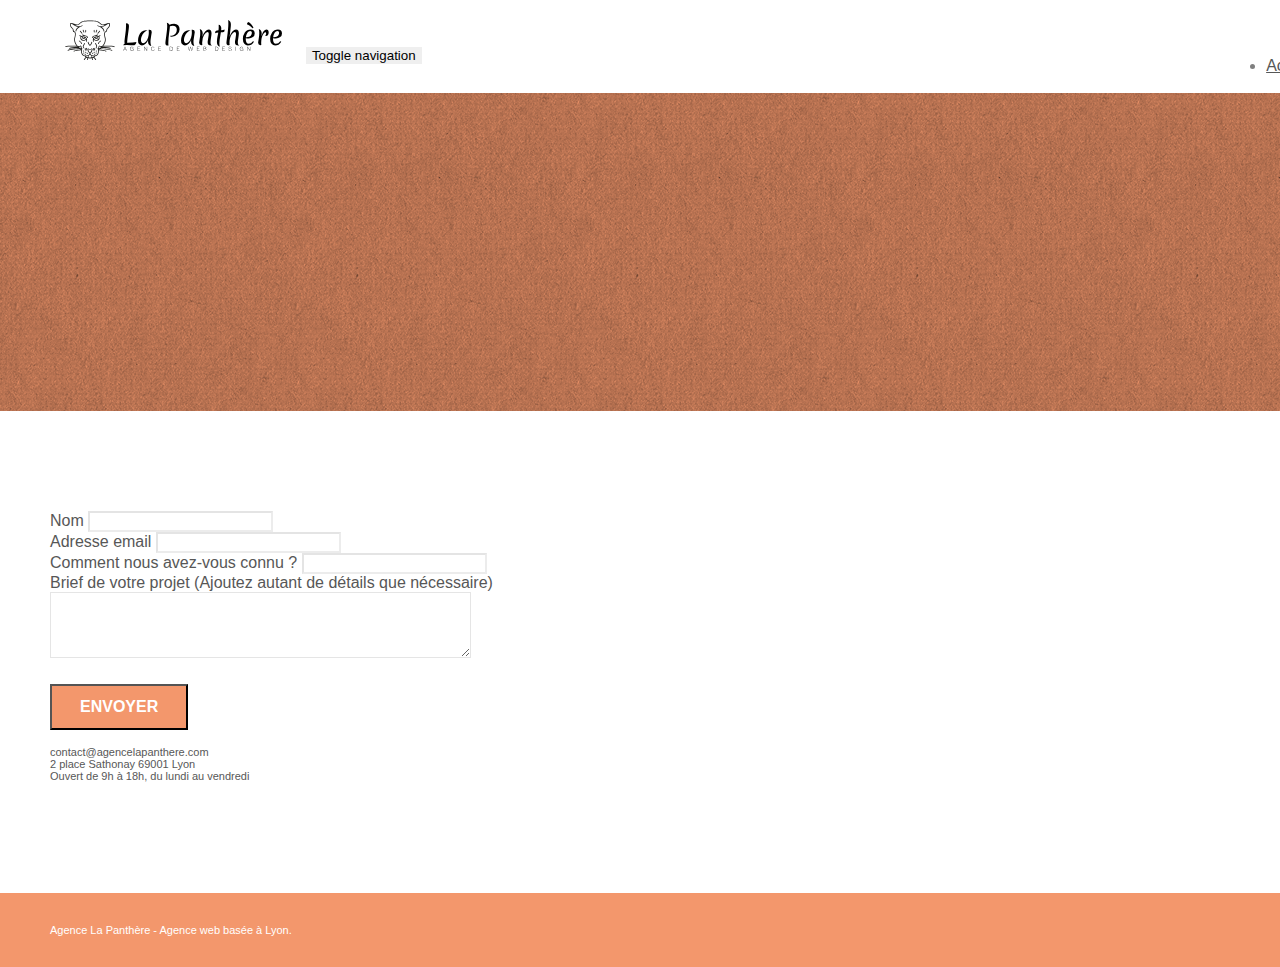
==== contact.html @ 30371d32 "Modification balise meta , changement nom du fichier" ====
<!doctype html>
<html lang="fr">

<head>
	<meta charset="utf-8">
	<meta name="keywords" content="la panthere, design, webdesign lyon, site internet, agence web, contact">
	<meta name="description" content="Votre entreprise de web design à lyon - Contactez la Panthere">
	<meta name="viewport" content="width=device-width, initial-scale=1.0, viewport-fit=cover">
	<link rel="shortcut icon" type="image/png" href="favicon.jpg">

	<link rel="stylesheet" type="text/css" href="./css/bootstrap.min.css">
	<link rel="stylesheet" type="text/css" href="style.css">
	<link rel="stylesheet" type="text/css" href="./css/font-awesome.min.css">
	<link rel="stylesheet" type="text/css" href="./css/et-line.min.css">


	<script src="./js/jquery-2.1.0.min.js"></script>
	<script src="./js/bootstrap.min.js"></script>
	<script src="./js/blocs.min.js"></script>
	<script src="./js/jqBootstrapValidation.js"></script>
	<script src="./js/formHandler.js"></script>

	<title>La Panthère - Contact</title>


	<!-- Analytics -->

	<!-- Analytics END -->

</head>

<body>
	<!-- Principal conteneur -->
	<div class="page-container">

		<!-- bloc-0 -->
		<div class="bloc bgc-white l-bloc " id="bloc-0">
			<div class="container bloc-sm">
				<nav class="navbar row">
					<div class="navbar-header">
						<a class="navbar-brand" href="index.html"><img src="img/agence-la-panthere-monochrome.svg"
								alt="atlanta web design logo" height="40" /></a>
						<button id="nav-toggle" type="button" class="ui-navbar-toggle navbar-toggle"
							data-toggle="collapse" data-target=".navbar-1">
							<span class="sr-only">Toggle navigation</span><span class="icon-bar"></span><span
								class="icon-bar"></span><span class="icon-bar"></span>
						</button>
					</div>
					<div class="collapse navbar-collapse navbar-1 special-dropdown-nav">
						<ul class="site-navigation nav navbar-nav">
							<li>
								<a href="index.html">Accueil</a>
							</li>
							<li>
							</li>
							<li>
								<a href="page2.html">page2 &gt;</a>
							</li>
						</ul>
					</div>
				</nav>
			</div>
		</div>
		<!-- bloc-0 END -->

		<!-- bloc-6 -->
		<div class="bloc bg-dots-bg bg-repeat bgc-atomic-tangerine d-bloc bloc-bg-texture texture-paper" id="bloc-6">
			<div class="container bloc-lg">
				<div class="row">
					<div class="col-sm-12">
						<h1 class="text-center hero-bloc-text tc-white">
							Parlons web design !
						</h1>
						<p class="text-center mg-lg tc-white tight-width-whitespace">
							Nous sommes ravis que vous souhaitiez collaborer avec notre agence.<br>
							Parlez-nous de votre projet en complétant le formulaire ci-dessous.
						</p>
					</div>
				</div>
			</div>
		</div>
		<!-- bloc-6 END -->

		<!-- bloc-7 -->
		<div class="bloc bgc-white l-bloc" id="bloc-7">
			<div class="container bloc-lg">
				<div class="row">
					<div class="col-sm-6">
						<form id="form_1" novalidate success-msg="Your message has been sent."
							fail-msg="Sorry it seems that our mail server is not responding, Sorry for the inconvenience!">
							<div class="form-group">
								<label>
									Nom
								</label>
								<input id="name" class="form-control" required />
							</div>
							<div class="form-group">
								<label>
									Adresse email
								</label>
								<input id="email" class="form-control" type="email" required />
							</div>
							<div class="form-group">
								<label>
									Comment nous avez-vous connu ?
								</label>
								<input class="form-control" type="email" required id="input_504" />
							</div>
							<div class="form-group">
								<label>
									Brief de votre projet (Ajoutez autant de détails que nécessaire)<br>
								</label><textarea id="message" class="form-control" rows="4" cols="50"
									required></textarea>
							</div>
							<button class="bloc-button btn btn-lg btn-block cta-hero btn-atomic-tangerine"
								type="submit">
								Envoyer
							</button>
						</form>
					</div>
					<div class="col-sm-6">
						<p>
							contact@agencelapanthere.com<br>2 place Sathonay 69001 Lyon<br>Ouvert de 9h à 18h, du lundi
							au vendredi<br>
						</p>
					</div>
				</div>
			</div>
		</div>
		<!-- bloc-7 END -->

		<!-- ScrollToTop Button -->
		<a class="bloc-button btn btn-d scrollToTop" onclick="scrollToTarget('1')"><span
				class="fa fa-chevron-up"></span></a>
		<!-- ScrollToTop Button END-->


		<!-- Footer - bloc-8 -->
		<div class="bloc bgc-atomic-tangerine d-bloc" id="bloc-8">
			<div class="container bloc-sm">
				<div class="row">
					<div class="col-sm-12">
						<p class="text-center white">
							Agence La Panthère - Agence web basée à Lyon.<br>
						</p>
						<div class="row row-no-gutters social">
							<div class="col-sm-3">
								<div class="text-center">
									<a class="social" href="index.html"><span class="fa fa-twitter icon-md"></span></a>
								</div>
							</div>
							<div class="col-sm-3">
								<div class="text-center">
									<a class="social" href="index.html"><span class="fa fa-facebook icon-md"></span></a>
								</div>
							</div>
							<div class="col-sm-3">
								<div class="text-center">
									<a class="social" href="index.html"><span class="fa fa-dribbble icon-md"></span></a>
								</div>
							</div>
							<div class="col-sm-3">
								<div class="text-center">
									<a class="social" href="index.html"><span
											class="fa fa-instagram icon-md"></span></a>
								</div>
							</div>
						</div>
					</div>
				</div>
			</div>
		</div>
		<!-- Footer - bloc-8 END -->

	</div>
	<!-- Principal conteneur END -->


</body>

</html>
---- style.css ----
body {
    margin: 0;
    padding: 0;
    background: #FFF;
    overflow-x: hidden;
    -webkit-font-smoothing: antialiased;
    -moz-osx-font-smoothing: grayscale;
}

a,
button {
    transition: all .3s ease-in-out;
    outline: none!important;
}

a:hover {
    text-decoration: none;
    cursor: pointer;
}

#page-loading-blocs-notifaction {
    position: fixed;
    top: 0;
    bottom: 0;
    width: 100%;
    z-index: 100000;
    background: #FFFFFF url("img/pageload-spinner.gif") no-repeat center center;
}

.bloc {
    width: 100%;
    clear: both;
    background: 50% 50% no-repeat;
    padding: 0 50px;
    -webkit-background-size: cover;
    -moz-background-size: cover;
    -o-background-size: cover;
    background-size: cover;
    position: relative;
}

.bloc .container {
    padding-left: 0;
    padding-right: 0;
}

.bloc-lg {
    padding: 100px 50px;
}

.bloc-md {
    padding: 50px;
}

.bloc-sm {
    padding: 20px 50px;
}

.bg-center,
.bg-l-edge,
.bg-r-edge,
.bg-t-edge,
.bg-b-edge,
.bg-tl-edge,
.bg-bl-edge,
.bg-tr-edge,
.bg-br-edge,
.bg-repeat {
    -webkit-background-size: auto!important;
    -moz-background-size: auto!important;
    -o-background-size: auto!important;
    background-size: auto!important;
}

.bg-repeat {
    background: repeat;
}

.bg-t-edge {
    background: top no-repeat;
}

.bloc-bg-texture::before {
    content: "";
    background-size: 2px 2px;
    position: absolute;
    top: 0;
    bottom: 0;
    left: 0;
    right: 0;
}

.texture-paper::before {
    background: url("img/texture-paper.png");
    background-size: 280px 280px;
}

.b-parallax {
    background-attachment: fixed;
}

.d-bloc {
    color: rgba(255, 255, 255, .7);
}

.d-bloc button:hover {
    color: rgba(255, 255, 255, .9);
}

.d-bloc .icon-round,
.d-bloc .icon-square,
.d-bloc .icon-rounded,
.d-bloc .icon-semi-rounded-a,
.d-bloc .icon-semi-rounded-b {
    border-color: rgba(255, 255, 255, .9);
}

.d-bloc .divider-h span {
    border-color: rgba(255, 255, 255, .2);
}

.d-bloc .a-btn,
.d-bloc .navbar a,
.d-bloc .navbar-brand,
.d-bloc a .icon-sm,
.d-bloc a .icon-md,
.d-bloc a .icon-lg,
.d-bloc a .icon-xl,
.d-bloc h1 a,
.d-bloc h2 a,
.d-bloc h3 a,
.d-bloc h4 a,
.d-bloc h5 a,
.d-bloc h6 a,
.d-bloc p a {
    color: rgba(255, 255, 255, .6);
}

.d-bloc .a-btn:hover,
.d-bloc .navbar a:hover,
.d-bloc .navbar-brand:hover,
.d-bloc a:hover .icon-sm,
.d-bloc a:hover .icon-md,
.d-bloc a:hover .icon-lg,
.d-bloc a:hover .icon-xl,
.d-bloc h1 a:hover,
.d-bloc h2 a:hover,
.d-bloc h3 a:hover,
.d-bloc h4 a:hover,
.d-bloc h5 a:hover,
.d-bloc h6 a:hover,
.d-bloc p a:hover {
    color: rgba(255, 255, 255, 1);
}

.d-bloc .navbar-toggle .icon-bar {
    background: rgba(255, 255, 255, 1);
}

.d-bloc .btn-wire,
.d-bloc .btn-wire:hover {
    color: rgba(255, 255, 255, 1);
    border-color: rgba(255, 255, 255, 1);
}

.d-bloc .panel {
    color: rgba(0, 0, 0, .5);
}

.d-bloc .panel button:hover {
    color: rgba(0, 0, 0, .7);
}

.d-bloc .panel icon {
    border-color: rgba(0, 0, 0, .7);
}

.d-bloc .panel .divider-h span {
    border-color: rgba(0, 0, 0, .1);
}

.d-bloc .panel .a-btn {
    color: rgba(0, 0, 0, .6);
}

.d-bloc .panel .a-btn:hover {
    color: rgba(0, 0, 0, 1);
}

.d-bloc .panel .btn-wire,
.d-bloc .panel .btn-wire:hover {
    color: rgba(0, 0, 0, .7);
    border-color: rgba(0, 0, 0, .3);
}

.d-bloc .panel,
.l-bloc {
    color: rgba(0, 0, 0, .5);
}

.d-bloc .panel button:hover,
.l-bloc button:hover {
    color: rgba(0, 0, 0, .7);
}

.l-bloc .icon-round,
.l-bloc .icon-square,
.l-bloc .icon-rounded,
.l-bloc .icon-semi-rounded-a,
.l-bloc .icon-semi-rounded-b {
    border-color: rgba(0, 0, 0, .7);
}

.d-bloc .panel .divider-h span,
.l-bloc .divider-h span {
    border-color: rgba(0, 0, 0, .1);
}

.d-bloc .panel .a-btn,
.l-bloc .a-btn,
.l-bloc .navbar a,
.l-bloc .navbar-brand,
.l-bloc a .icon-sm,
.l-bloc a .icon-md,
.l-bloc a .icon-lg,
.l-bloc a .icon-xl,
.l-bloc h1 a,
.l-bloc h2 a,
.l-bloc h3 a,
.l-bloc h4 a,
.l-bloc h5 a,
.l-bloc h6 a,
.l-bloc p a {
    color: rgba(0, 0, 0, .6);
}

.d-bloc .panel .a-btn:hover,
.l-bloc .a-btn:hover,
.l-bloc .navbar a:hover,
.l-bloc .navbar-brand:hover,
.l-bloc a:hover .icon-sm,
.l-bloc a:hover .icon-md,
.l-bloc a:hover .icon-lg,
.l-bloc a:hover .icon-xl,
.l-bloc h1 a:hover,
.l-bloc h2 a:hover,
.l-bloc h3 a:hover,
.l-bloc h4 a:hover,
.l-bloc h5 a:hover,
.l-bloc h6 a:hover,
.l-bloc p a:hover {
    color: rgba(0, 0, 0, 1);
}

.l-bloc .navbar-toggle .icon-bar {
    color: rgba(0, 0, 0, .6);
}

.d-bloc .panel .btn-wire,
.d-bloc .panel .btn-wire:hover,
.l-bloc .btn-wire,
.l-bloc .btn-wire:hover {
    color: rgba(0, 0, 0, .7);
    border-color: rgba(0, 0, 0, .3);
}

.voffset {
    margin-top: 30px;
}

.voffset-lg {
    margin-top: 80px;
}

.row-no-gutters {
    margin-right: 0;
    margin-left: 0;
}

.row.row-no-gutters > [class^="col-"],
.row.row-no-gutters > [class*=" col-"] {
    padding-right: 0;
    padding-left: 0;
}

#bloc-1-hero h1 {
    font-size: 32px;
}

.navbar {
    margin-bottom: 0;
    z-index: 1;
}

.navbar-brand {
    height: auto;
    padding: 3px 15px;
    font-size: 25px;
    font-weight: normal;
    font-weight: 600;
    line-height: 44px;
}

.navbar-brand img {
    max-height: 200px;
    margin: 0 5px 0 0;
    display: inline;
}

.navbar-brand img[src$=svg] {
    min-width: 100px;
}

.nav-center .navbar-brand img {
    margin: 0;
}

.navbar .nav {
    padding-top: 2px;
    margin-right: -16px;
    float: right;
    z-index: 1;
}

.nav > li {
    float: left;
    margin-top: 4px;
    font-size: 16px;
}

.navbar-nav .open .dropdown-menu > li > a {
    text-align: inherit;
}

.nav > li a:hover,
.nav > li a:focus {
    background: transparent;
}

.navbar-toggle {
    margin: 10px 10px 0 0;
    border: 0px;
}

.navbar-toggle:hover {
    background: transparent!important;
}

.navbar-toggle .icon-bar {
    background-color: rgba(0, 0, 0, .5);
    width: 26px;
}

.nav-invert .navbar .nav {
    float: left;
}

.nav-invert .navbar-header,
.nav-invert .navbar-brand {
    float: right;
    position: relative;
    z-index: 2;
}

@media (min-width: 768px) {
    .site-navigation {
        position: absolute;
        top: 50%;
        right: 20px;
        transform: translate(0, -50%);
        -webkit-transform: translateY(-50%);
    }
    .nav > li .dropdown-menu a,
    .nav > li .dropdown-menu a:hover {
        color: #484848;
    }
    .nav-invert .site-navigation {
        left: 0;
        right: 0;
    }
    .nav-center {
        text-align: center;
    }
    .nav-center .navbar-header {
        width: 100%;
    }
    .nav-center .navbar-header,
    .nav-center .navbar-brand,
    .nav-center .nav > li {
        float: none;
        display: inline-block;
    }
    .nav-center .site-navigation {
        position: relative;
        width: 100%;
        right: 0;
        margin-right: 0px;
        margin-top: 20px;
    }
    .nav-center.mini-nav .navbar-toggle {
        float: none;
        margin: 10px auto 0;
    }
}

.nav > li > .dropdown a {
    background: none!important;
    display: block;
    padding: 14px 15px;
}

nav .caret {
    margin: 0 5px;
}

.dropdown-menu .dropdown-menu {
    top: -8px;
    left: 100%;
}

.dropdown-menu .dropmenu-flow-right {
    top: 100%;
    left: 0;
    margin-left: -1px;
    border-top-left-radius: 0;
    border-top-right-radius: 0;
}

.dropdown-menu .dropdown span {
    border: 4px solid black;
    border-top-color: transparent;
    border-right-color: transparent;
    border-bottom-color: transparent;
    margin: 6px -5px 0 0!important;
    float: right;
}

.mg-md {
    margin-top: 10px;
    margin-bottom: 20px;
}

.mg-lg {
    margin-top: 10px;
    margin-bottom: 40px;
}

.btn {
    margin: 0 5px 5px 0;
}

.btn.pull-right {
    margin: 0 0 5px 5px;
}

.btn-d,
.btn-d:hover,
.btn-d:focus {
    color: #FFF;
    background: rgba(0, 0, 0, .3);
}

button {
    outline: none!important;
}

.btn-rd {
    border-radius: 40px;
}

.btn-clean {
    border: 1px solid rgba(0, 0, 0, .08);
    border-bottom-color: rgba(0, 0, 0, .1);
    text-shadow: 0 1px 0 rgba(0, 0, 1, .1);
    box-shadow: 0 1px 3px rgba(0, 0, 1, .25), inset 0 1px 0 0 rgba(255, 255, 255, .15);
}

.icon-md {
    font-size: 30px!important;
}

.icon-lg {
    font-size: 60px!important;
}

.sm-shadow {
    text-shadow: 0 1px 2px rgba(0, 0, 0, .3);
}

.panel-sq,
.panel-sq .panel-heading,
.panel-sq .panel-footer {
    border-radius: 0;
}

.panel-rd {
    border-radius: 30px;
}

.panel-rd .panel-heading {
    border-radius: 29px 29px 0 0;
}

.panel-rd .panel-footer {
    border-radius: 0 0 29px 29px;
}

.form-control {
    border-color: rgba(0, 0, 0, .1);
    box-shadow: none;
}

.scrollToTop {
    width: 40px;
    height: 40px;
    position: fixed;
    bottom: 20px;
    right: 20px;
    opacity: 0;
    z-index: 500;
    transition: all .3s ease-in-out;
}

.scrollToTop span {
    margin-top: 6px;
}

.showScrollTop {
    font-size: 14px;
    opacity: 1;
}

a[data-lightbox] {
    position: relative;
    display: block;
    text-align: center;
}

a[data-lightbox]:hover::before {
    content: "+";
    font-family: "HelveticaNeue-Light", "Helvetica Neue Light", "Helvetica Neue", Helvetica, Arial;
    font-size: 32px;
    width: 50px;
    height: 50px;
    margin-left: -25px;
    border-radius: 50%;
    background: rgba(0, 0, 0, .6);
    color: #FFF;
    font-weight: 100;
    z-index: 1;
    position: absolute;
    top: 50%;
    transform: translateY(-50%);
    -webkit-transform: translateY(-50%);
}

a[data-lightbox]:hover img {
    opacity: 0.6;
    -webkit-animation-fill-mode: none;
    animation-fill-mode: none;
}

#lightbox-modal {
    display: flex;
    align-items: center;
}

#lightbox-modal .modal-dialog {
    width: 90%;
    max-width: 900px;
    margin: 0 auto 0;
}

#lightbox-modal .modal-dialog img {
    max-height: 90vh;
    margin: 0 auto;
}

.lightbox-caption {
    padding: 20px;
    color: #FFF;
    background: rgba(0, 0, 0, .5);
    position: absolute;
    left: 15px;
    right: 15px;
    bottom: 5px;
}

.close-lightbox {
    color: #FFF;
    font-size: 30px;
    position: absolute;
    top: 20px;
    right: 20px;
    z-index: 20;
    background: rgba(0, 0, 0, .5);
    border: none;
    line-height: 30px;
    padding: 0 9px 5px;
    opacity: 0.3;
}

.close-lightbox:hover,
.next-lightbox:hover,
.prev-lightbox:hover {
    opacity: 1.0;
    color: #FFF;
}

.next-lightbox,
.prev-lightbox {
    font-size: 20px;
    color: rgba(255, 255, 255, .9);
    background: rgba(0, 0, 0, .5);
    transition: all .2s ease-in-out;
    position: absolute;
    top: 45%;
    z-index: 1;
    opacity: 0.4;
}

.next-lightbox {
    padding: 6px 8px 1px 13px;
    right: 25px;
}

.prev-lightbox {
    padding: 6px 13px 1px 10px;
    left: 25px;
}

.snapshot-lb .modal-body {
    padding-bottom: 45px;
}

.snapshot-lb .lightbox-caption {
    padding: 0;
    color: rgba(0, 0, 0, .5);
    background: none;
}

h1,
h2,
h3,
h4,
h5,
h6,
p,
label,
.btn,
a {
    font-family: "helvetica";
    font-weight: 400;
    color: #575757!important;
}

.container {
    max-width: 1000px;
}

.hero-bloc-text {
    font-size: 38px;
}

.hero-bloc-text-sub {
    font-size: 36px;
}

.statement-bloc-text {
    line-height: 26px;
    font-style: italic;
    font-size: 20px;
    text-align: center;
    font-weight: lighter;
    max-width: 520px;
    margin: auto auto auto auto;
}

p {
    font-size: 11px;
}

.tight-width-whitespace {
    max-width: 600px;
    margin: auto auto auto auto;
}

.h1 {
    font-size: 20px;
    font-family: "Open Sans";
}

.cta-hero {
    margin-top: 22px;
    color: #FFFFFF!important;
    text-transform: uppercase;
    padding: 12px 28px 12px 28px;
    font-size: 16px;
    font-weight: 700;
}

.social {
    max-width: 400px;
    margin: auto auto auto auto;
}

h2 {
    font-size: 22px;
    line-height: 1.4em;
}

h3 {
    font-size: 15px;
    text-transform: uppercase;
    font-weight: 700;
    color: #333333!important;
}

.med-width-whitespace {
    max-width: 800px;
    margin: auto auto auto auto;
    box-shadow: 0px 0px 0px #000000;
}

h1 {
    color: #333333!important;
}

h4 {
    color: #333333!important;
}

.icons {
    margin-bottom: 14px;
    margin-top: 24px;
}

.white {
    color: #FFFFFF!important;
}

.portfolio-thumb {
    margin-bottom: 24px;
}

.portfolio-row {
    margin-bottom: 44px;
    margin-top: 50px;
}

.avatar {
    box-shadow: 0px 4px 9px rgba(0, 0, 0, 0.3);
}

.black-background {
    background-color: rgba(165, 147, 99, 0.7);
    padding: 40px 40px 40px 40px;
}

.bold-link {
    font-weight: 900;
    text-decoration: underline!important;
}

.bgc-white {
    background-color: #FFFFFF;
}

.bgc-dark-slate-blue {
    background-color: #364577;
}

.bgc-atomic-tangerine {
    background-color: #F3976C;
}

.tc-white {
    color: #F3976C!important;
}

.btn-atomic-tangerine {
    background: #F3976C;
    color: #FFFFFF!important;
}

.btn-atomic-tangerine:hover {
    background: #c27956!important;
    color: #FFFFFF!important;
}

.ltc-white {
    color: #FFFFFF!important;
}

.ltc-white:hover {
    color: #cccccc!important;
}

.ltc-atomic-tangerine {
    color: #F3976C!important;
}

.ltc-atomic-tangerine:hover {
    color: #c27956!important;
}

.icon-dark-slate-blue {
    color: #364577!important;
    border-color: #364577!important;
}

.bg-dots-bg {
    background-image: url("img/dots-bg.png");
}

.bg-lines-h2-bg {
    background-image: url("img/lines-h2-bg.png");
}

.bg-banniere {
    background-image: url("img/agence-la-panthere.jpg");
}

.bg-presentation {
    background-image: url("img/image-de-presentation.bmp");
}

@media (max-width: 1024px) {
    .bloc {
        padding-left: 20px;
        padding-right: 20px;
    }
    .bloc.full-width-bloc,
    .bloc-tile-2.full-width-bloc .container,
    .bloc-tile-3.full-width-bloc .container,
    .bloc-tile-4.full-width-bloc .container {
        padding-left: 0;
        padding-right: 0;
    }
}

@media (max-width: 992px) and (min-width: 768px) {
    .navbar .nav {
        max-width: 80%
    }
    .nav-center.navbar .nav {
        max-width: 100%
    }
}

@media only screen and (min-device-width: 768px) and (max-device-width: 1024px) and (orientation: landscape) {
    .b-parallax {
        background-attachment: scroll;
    }
}

@media only screen and (min-device-width: 1024px) and (max-device-width: 1366px) and (-webkit-min-device-pixel-ratio: 1.5) {
    .b-parallax {
        background-attachment: scroll;
    }
}

@media (max-width: 991px) {
    .container {
        width: 100%;
    }
    .b-parallax {
        background-attachment: scroll;
    }
    .page-container,
    #hero-bloc {
        overflow-x: hidden;
        position: relative;
    }
    .bloc {
        padding-left: constant(safe-area-inset-left);
        padding-right: constant(safe-area-inset-right);
    }
    .bloc-group,
    .bloc-group .bloc {
        display: block;
        width: 100%;
    }
    .bloc-fill-screen .fill-bloc-top-edge,
    .bloc-fill-screen .fill-bloc-bottom-edge {
        padding: 0 20px;
        padding-left: constant(safe-area-inset-left);
        padding-right: constant(safe-area-inset-right);
    }
}

@media (max-width: 767px) {
    .page-container {
        overflow-x: hidden;
        position: relative;
    }
    h1,
    h2,
    h3,
    h4,
    h5,
    h6,
    p,
    #disqus_thread {
        padding-left: 10px!important;
        padding-right: 10px!important;
    }
    .b-parallax {
        background-attachment: scroll;
    }
    .navbar .nav {
        padding-top: 0;
        border-top: 1px solid rgba(0, 0, 0, .2);
        float: none!important;
    }
    .navbar.row {
        margin-left: 0;
        margin-right: 0;
    }
    .site-navigation {
        position: inherit;
        transform: none;
        -webkit-transform: none;
        -ms-transform: none;
    }
    .nav > li {
        margin-top: 0;
        border-bottom: 1px solid rgba(0, 0, 0, .1);
        background: rgba(0, 0, 0, .05);
        text-align: left;
        padding-left: 15px;
        width: 100%;
    }
    .nav > li:hover {
        background: rgba(0, 0, 0, .08);
    }
    .dropdown .dropdown a .caret {
        float: none;
        margin: 5px 0 0 10px!important;
        border: 4px solid black;
        border-bottom-color: transparent;
        border-right-color: transparent;
        border-left-color: transparent;
    }
    #hero-bloc .navbar .nav {
        background: rgba(0, 0, 0, .8);
    }
    #hero-bloc .navbar .nav a {
        color: rgba(255, 255, 255, .6);
    }
    .hero {
        padding: 50px 0;
    }
    .hero-nav {
        left: -1px;
        right: -1px;
    }
    .navbar-collapse {
        padding: 0;
        overflow-x: hidden;
        -webkit-box-shadow: none;
        box-shadow: none;
    }
    .navbar-brand img {
        max-height: 40px;
        width: auto;
    }
    .nav-invert .navbar-header {
        float: none;
        width: 100%;
    }
    .nav-invert .navbar-toggle {
        float: left;
        margin-left: 10px;
    }
    .bloc {
        padding-left: 0;
        padding-right: 0;
    }
    .bloc-xxl,
    .bloc-xl,
    .bloc-lg {
        padding: 40px 0;
    }
    .bloc-sm,
    .bloc-md {
        padding-left: 0;
        padding-right: 0;
    }
    .bloc-tile-2 .container,
    .bloc-tile-3 .container,
    .bloc-tile-4 .container,
    .bloc-fill-screen .fill-bloc-top-edge,
    .bloc-fill-screen .fill-bloc-bottom-edge {
        padding-left: 0;
        padding-right: 0;
    }
    .a-block {
        padding: 0 10px;
    }
    .btn-dwn {
        display: none;
    }
    .voffset {
        margin-top: 5px;
    }
    .voffset-md {
        margin-top: 20px;
    }
    .voffset-lg {
        margin-top: 30px;
    }
    form {
        padding: 5px;
    }
    .close-lightbox {
        display: inline-block;
    }
    .blocsapp-device-iphone5 {
        background-size: 216px 425px;
        padding-top: 60px;
        width: 216px;
        height: 425px;
    }
    .blocsapp-device-iphone5 img {
        width: 180px;
        height: 320px;
    }
}

@media (max-width: 400px) {
    .bloc {
        padding-left: 0;
        padding-right: 0;
    }
}

@media (max-width: 767px) {
    .bloc-mob-center-text {
        text-align: center;
    }
}
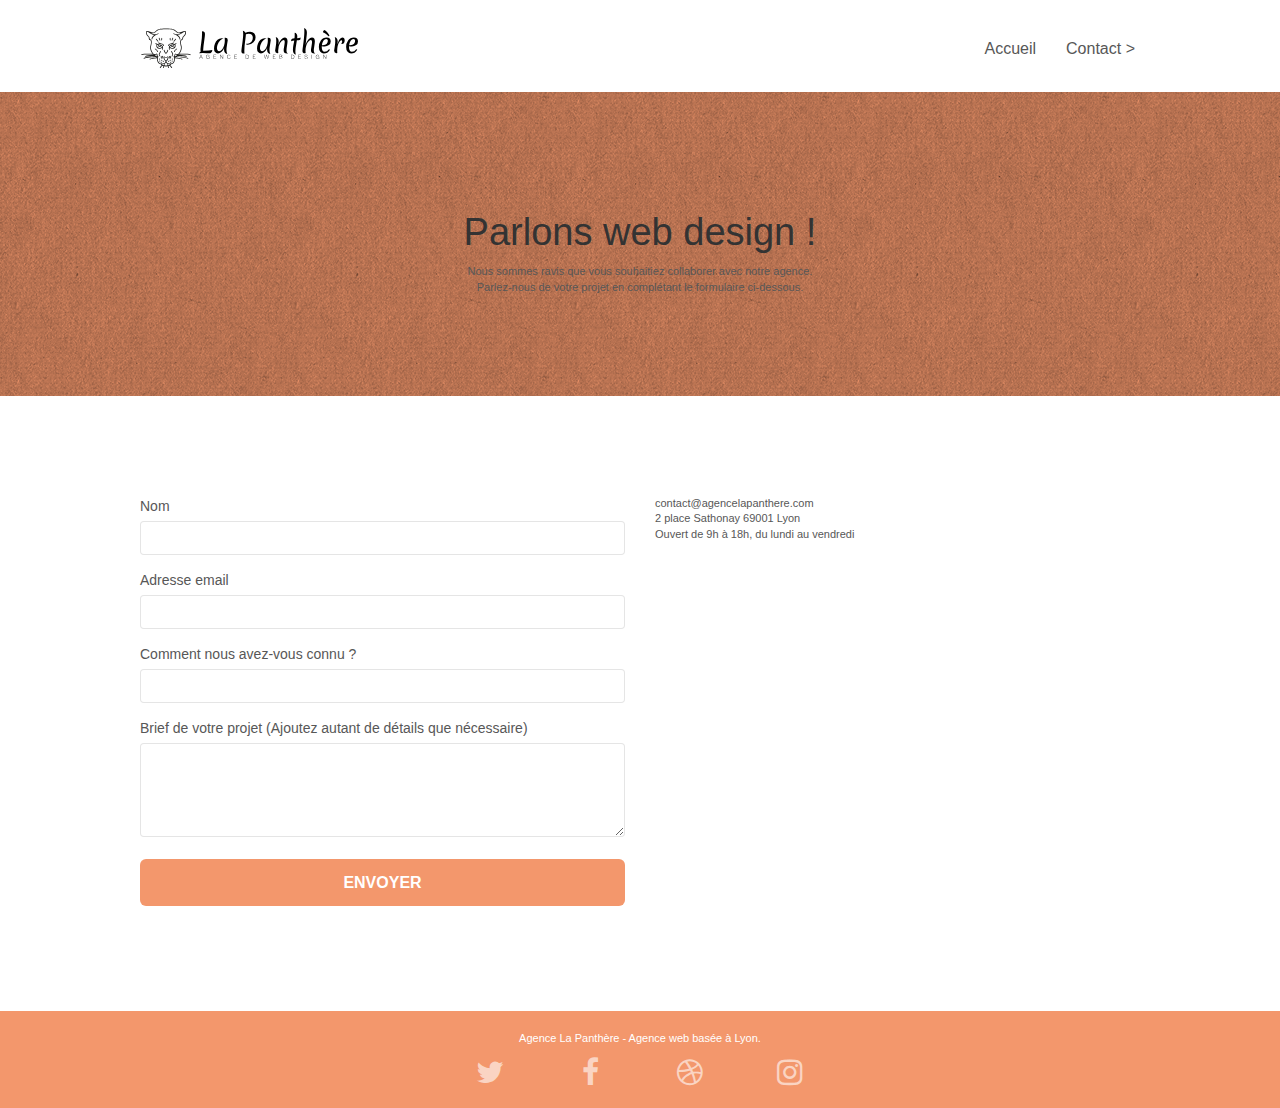
==== commit e144222e: "Correction des liens vers page contact , des script css et js , supression bouton en trop , couleur " ====
--- a/contact.html
+++ b/contact.html
@@ -8,15 +8,15 @@
 	<meta name="viewport" content="width=device-width, initial-scale=1.0, viewport-fit=cover">
 	<link rel="shortcut icon" type="image/png" href="favicon.jpg">
 
-	<link rel="stylesheet" type="text/css" href="./css/bootstrap.min.css">
+	<link rel="stylesheet" type="text/css" href="./css/bootstrap.css">
 	<link rel="stylesheet" type="text/css" href="style.css">
-	<link rel="stylesheet" type="text/css" href="./css/font-awesome.min.css">
-	<link rel="stylesheet" type="text/css" href="./css/et-line.min.css">
+	<link rel="stylesheet" type="text/css" href="./css/font-awesome.css">
+	<link rel="stylesheet" type="text/css" href="./css/et-line.css">
 
 
-	<script src="./js/jquery-2.1.0.min.js"></script>
-	<script src="./js/bootstrap.min.js"></script>
-	<script src="./js/blocs.min.js"></script>
+	<script src="./js/jquery-2.1.0.js"></script>
+	<script src="./js/bootstrap.js"></script>
+	<script src="./js/blocs.js"></script>
 	<script src="./js/jqBootstrapValidation.js"></script>
 	<script src="./js/formHandler.js"></script>
 
@@ -39,12 +39,8 @@
 				<nav class="navbar row">
 					<div class="navbar-header">
 						<a class="navbar-brand" href="index.html"><img src="img/agence-la-panthere-monochrome.svg"
-								alt="atlanta web design logo" height="40" /></a>
-						<button id="nav-toggle" type="button" class="ui-navbar-toggle navbar-toggle"
-							data-toggle="collapse" data-target=".navbar-1">
-							<span class="sr-only">Toggle navigation</span><span class="icon-bar"></span><span
-								class="icon-bar"></span><span class="icon-bar"></span>
-						</button>
+								alt="atlanta web design logo" height="40" />
+						</a>
 					</div>
 					<div class="collapse navbar-collapse navbar-1 special-dropdown-nav">
 						<ul class="site-navigation nav navbar-nav">
@@ -52,9 +48,7 @@
 								<a href="index.html">Accueil</a>
 							</li>
 							<li>
-							</li>
-							<li>
-								<a href="page2.html">page2 &gt;</a>
+								<a href="contact.html">Contact &gt;</a>
 							</li>
 						</ul>
 					</div>
@@ -68,10 +62,10 @@
 			<div class="container bloc-lg">
 				<div class="row">
 					<div class="col-sm-12">
-						<h1 class="text-center hero-bloc-text tc-white">
+						<h1 class="text-center hero-bloc-text">
 							Parlons web design !
 						</h1>
-						<p class="text-center mg-lg tc-white tight-width-whitespace">
+						<p class="text-center mg-lg tight-width-whitespace">
 							Nous sommes ravis que vous souhaitiez collaborer avec notre agence.<br>
 							Parlez-nous de votre projet en complétant le formulaire ci-dessous.
 						</p>
--- a/style.css
+++ b/style.css
@@ -10,7 +10,7 @@
 a,
 button {
     transition: all .3s ease-in-out;
-    outline: none!important;
+    outline: none !important;
 }
 
 a:hover {
@@ -66,10 +66,10 @@
 .bg-tr-edge,
 .bg-br-edge,
 .bg-repeat {
-    -webkit-background-size: auto!important;
-    -moz-background-size: auto!important;
-    -o-background-size: auto!important;
-    background-size: auto!important;
+    -webkit-background-size: auto !important;
+    -moz-background-size: auto !important;
+    -o-background-size: auto !important;
+    background-size: auto !important;
 }
 
 .bg-repeat {
@@ -277,8 +277,8 @@
     margin-left: 0;
 }
 
-.row.row-no-gutters > [class^="col-"],
-.row.row-no-gutters > [class*=" col-"] {
+.row.row-no-gutters>[class^="col-"],
+.row.row-no-gutters>[class*=" col-"] {
     padding-right: 0;
     padding-left: 0;
 }
@@ -322,18 +322,18 @@
     z-index: 1;
 }
 
-.nav > li {
+.nav>li {
     float: left;
     margin-top: 4px;
     font-size: 16px;
 }
 
-.navbar-nav .open .dropdown-menu > li > a {
+.navbar-nav .open .dropdown-menu>li>a {
     text-align: inherit;
 }
 
-.nav > li a:hover,
-.nav > li a:focus {
+.nav>li a:hover,
+.nav>li a:focus {
     background: transparent;
 }
 
@@ -343,7 +343,7 @@
 }
 
 .navbar-toggle:hover {
-    background: transparent!important;
+    background: transparent !important;
 }
 
 .navbar-toggle .icon-bar {
@@ -370,26 +370,32 @@
         transform: translate(0, -50%);
         -webkit-transform: translateY(-50%);
     }
-    .nav > li .dropdown-menu a,
-    .nav > li .dropdown-menu a:hover {
+
+    .nav>li .dropdown-menu a,
+    .nav>li .dropdown-menu a:hover {
         color: #484848;
     }
+
     .nav-invert .site-navigation {
         left: 0;
         right: 0;
     }
+
     .nav-center {
         text-align: center;
     }
+
     .nav-center .navbar-header {
         width: 100%;
     }
+
     .nav-center .navbar-header,
     .nav-center .navbar-brand,
-    .nav-center .nav > li {
+    .nav-center .nav>li {
         float: none;
         display: inline-block;
     }
+
     .nav-center .site-navigation {
         position: relative;
         width: 100%;
@@ -397,14 +403,15 @@
         margin-right: 0px;
         margin-top: 20px;
     }
+
     .nav-center.mini-nav .navbar-toggle {
         float: none;
         margin: 10px auto 0;
     }
 }
 
-.nav > li > .dropdown a {
-    background: none!important;
+.nav>li>.dropdown a {
+    background: none !important;
     display: block;
     padding: 14px 15px;
 }
@@ -431,7 +438,7 @@
     border-top-color: transparent;
     border-right-color: transparent;
     border-bottom-color: transparent;
-    margin: 6px -5px 0 0!important;
+    margin: 6px -5px 0 0 !important;
     float: right;
 }
 
@@ -461,7 +468,7 @@
 }
 
 button {
-    outline: none!important;
+    outline: none !important;
 }
 
 .btn-rd {
@@ -476,11 +483,11 @@
 }
 
 .icon-md {
-    font-size: 30px!important;
+    font-size: 30px !important;
 }
 
 .icon-lg {
-    font-size: 60px!important;
+    font-size: 60px !important;
 }
 
 .sm-shadow {
@@ -651,7 +658,7 @@
 a {
     font-family: "helvetica";
     font-weight: 400;
-    color: #575757!important;
+    color: #575757 !important;
 }
 
 .container {
@@ -692,7 +699,7 @@
 
 .cta-hero {
     margin-top: 22px;
-    color: #FFFFFF!important;
+    color: #FFFFFF !important;
     text-transform: uppercase;
     padding: 12px 28px 12px 28px;
     font-size: 16px;
@@ -713,7 +720,7 @@
     font-size: 15px;
     text-transform: uppercase;
     font-weight: 700;
-    color: #333333!important;
+    color: #333333 !important;
 }
 
 .med-width-whitespace {
@@ -723,11 +730,11 @@
 }
 
 h1 {
-    color: #333333!important;
+    color: #333333 !important;
 }
 
 h4 {
-    color: #333333!important;
+    color: #333333 !important;
 }
 
 .icons {
@@ -736,7 +743,7 @@
 }
 
 .white {
-    color: #FFFFFF!important;
+    color: #FFFFFF !important;
 }
 
 .portfolio-thumb {
@@ -759,7 +766,7 @@
 
 .bold-link {
     font-weight: 900;
-    text-decoration: underline!important;
+    text-decoration: underline !important;
 }
 
 .bgc-white {
@@ -775,38 +782,38 @@
 }
 
 .tc-white {
-    color: #F3976C!important;
+    color: #F3976C !important;
 }
 
 .btn-atomic-tangerine {
     background: #F3976C;
-    color: #FFFFFF!important;
+    color: #FFFFFF !important;
 }
 
 .btn-atomic-tangerine:hover {
-    background: #c27956!important;
-    color: #FFFFFF!important;
+    background: #c27956 !important;
+    color: #FFFFFF !important;
 }
 
 .ltc-white {
-    color: #FFFFFF!important;
+    color: #FFFFFF !important;
 }
 
 .ltc-white:hover {
-    color: #cccccc!important;
+    color: #cccccc !important;
 }
 
 .ltc-atomic-tangerine {
-    color: #F3976C!important;
+    color: #F3976C !important;
 }
 
 .ltc-atomic-tangerine:hover {
-    color: #c27956!important;
+    color: #c27956 !important;
 }
 
 .icon-dark-slate-blue {
-    color: #364577!important;
-    border-color: #364577!important;
+    color: #364577 !important;
+    border-color: #364577 !important;
 }
 
 .bg-dots-bg {
@@ -830,6 +837,7 @@
         padding-left: 20px;
         padding-right: 20px;
     }
+
     .bloc.full-width-bloc,
     .bloc-tile-2.full-width-bloc .container,
     .bloc-tile-3.full-width-bloc .container,
@@ -843,6 +851,7 @@
     .navbar .nav {
         max-width: 80%
     }
+
     .nav-center.navbar .nav {
         max-width: 100%
     }
@@ -864,23 +873,28 @@
     .container {
         width: 100%;
     }
+
     .b-parallax {
         background-attachment: scroll;
     }
+
     .page-container,
     #hero-bloc {
         overflow-x: hidden;
         position: relative;
     }
+
     .bloc {
         padding-left: constant(safe-area-inset-left);
         padding-right: constant(safe-area-inset-right);
     }
+
     .bloc-group,
     .bloc-group .bloc {
         display: block;
         width: 100%;
     }
+
     .bloc-fill-screen .fill-bloc-top-edge,
     .bloc-fill-screen .fill-bloc-bottom-edge {
         padding: 0 20px;
@@ -894,6 +908,7 @@
         overflow-x: hidden;
         position: relative;
     }
+
     h1,
     h2,
     h3,
@@ -902,28 +917,33 @@
     h6,
     p,
     #disqus_thread {
-        padding-left: 10px!important;
-        padding-right: 10px!important;
-    }
+        padding-left: 10px !important;
+        padding-right: 10px !important;
+    }
+
     .b-parallax {
         background-attachment: scroll;
     }
+
     .navbar .nav {
         padding-top: 0;
         border-top: 1px solid rgba(0, 0, 0, .2);
-        float: none!important;
-    }
+        float: none !important;
+    }
+
     .navbar.row {
         margin-left: 0;
         margin-right: 0;
     }
+
     .site-navigation {
         position: inherit;
         transform: none;
         -webkit-transform: none;
         -ms-transform: none;
     }
-    .nav > li {
+
+    .nav>li {
         margin-top: 0;
         border-bottom: 1px solid rgba(0, 0, 0, .1);
         background: rgba(0, 0, 0, .05);
@@ -931,62 +951,76 @@
         padding-left: 15px;
         width: 100%;
     }
-    .nav > li:hover {
+
+    .nav>li:hover {
         background: rgba(0, 0, 0, .08);
     }
+
     .dropdown .dropdown a .caret {
         float: none;
-        margin: 5px 0 0 10px!important;
+        margin: 5px 0 0 10px !important;
         border: 4px solid black;
         border-bottom-color: transparent;
         border-right-color: transparent;
         border-left-color: transparent;
     }
+
     #hero-bloc .navbar .nav {
         background: rgba(0, 0, 0, .8);
     }
+
     #hero-bloc .navbar .nav a {
         color: rgba(255, 255, 255, .6);
     }
+
     .hero {
         padding: 50px 0;
     }
+
     .hero-nav {
         left: -1px;
         right: -1px;
     }
+
     .navbar-collapse {
         padding: 0;
         overflow-x: hidden;
         -webkit-box-shadow: none;
         box-shadow: none;
     }
+
     .navbar-brand img {
         max-height: 40px;
         width: auto;
     }
+
     .nav-invert .navbar-header {
         float: none;
         width: 100%;
     }
+
     .nav-invert .navbar-toggle {
         float: left;
         margin-left: 10px;
     }
+
     .bloc {
         padding-left: 0;
         padding-right: 0;
     }
+
     .bloc-xxl,
     .bloc-xl,
     .bloc-lg {
         padding: 40px 0;
     }
+
     .bloc-sm,
     .bloc-md {
         padding-left: 0;
         padding-right: 0;
     }
+
     .bloc-tile-2 .container,
     .bloc-tile-3 .container,
     .bloc-tile-4 .container,
@@ -995,33 +1029,42 @@
         padding-left: 0;
         padding-right: 0;
     }
+
     .a-block {
         padding: 0 10px;
     }
+
     .btn-dwn {
         display: none;
     }
+
     .voffset {
         margin-top: 5px;
     }
+
     .voffset-md {
         margin-top: 20px;
     }
+
     .voffset-lg {
         margin-top: 30px;
     }
+
     form {
         padding: 5px;
     }
+
     .close-lightbox {
         display: inline-block;
     }
+
     .blocsapp-device-iphone5 {
         background-size: 216px 425px;
         padding-top: 60px;
         width: 216px;
         height: 425px;
     }
+
     .blocsapp-device-iphone5 img {
         width: 180px;
         height: 320px;
--- a/css/et-line.css
+++ b/css/et-line.css
@@ -0,0 +1,519 @@
+@font-face {
+    font-family: et-line;
+    src: url(../fonts/et-line.eot);
+    src: url(../fonts/et-line.eot?#iefix) format('embedded-opentype'), url(../fonts/et-line.woff) format('woff'), url(../fonts/et-line.ttf) format('truetype'), url(../fonts/et-line.svg#et-line) format('svg');
+    font-weight: 400;
+    font-style: normal
+}
+
+.et-icon-adjustments,
+.et-icon-alarmclock,
+.et-icon-anchor,
+.et-icon-aperture,
+.et-icon-attachment,
+.et-icon-bargraph,
+.et-icon-basket,
+.et-icon-beaker,
+.et-icon-bike,
+.et-icon-book-open,
+.et-icon-briefcase,
+.et-icon-browser,
+.et-icon-calendar,
+.et-icon-camera,
+.et-icon-caution,
+.et-icon-chat,
+.et-icon-circle-compass,
+.et-icon-clipboard,
+.et-icon-clock,
+.et-icon-cloud,
+.et-icon-compass,
+.et-icon-desktop,
+.et-icon-dial,
+.et-icon-document,
+.et-icon-documents,
+.et-icon-download,
+.et-icon-dribbble,
+.et-icon-edit,
+.et-icon-envelope,
+.et-icon-expand,
+.et-icon-facebook,
+.et-icon-flag,
+.et-icon-focus,
+.et-icon-gears,
+.et-icon-genius,
+.et-icon-gift,
+.et-icon-global,
+.et-icon-globe,
+.et-icon-googleplus,
+.et-icon-grid,
+.et-icon-happy,
+.et-icon-hazardous,
+.et-icon-heart,
+.et-icon-hotairballoon,
+.et-icon-hourglass,
+.et-icon-key,
+.et-icon-laptop,
+.et-icon-layers,
+.et-icon-lifesaver,
+.et-icon-lightbulb,
+.et-icon-linegraph,
+.et-icon-linkedin,
+.et-icon-lock,
+.et-icon-magnifying-glass,
+.et-icon-map,
+.et-icon-map-pin,
+.et-icon-megaphone,
+.et-icon-mic,
+.et-icon-mobile,
+.et-icon-newspaper,
+.et-icon-notebook,
+.et-icon-paintbrush,
+.et-icon-paperclip,
+.et-icon-pencil,
+.et-icon-phone,
+.et-icon-picture,
+.et-icon-pictures,
+.et-icon-piechart,
+.et-icon-presentation,
+.et-icon-pricetags,
+.et-icon-printer,
+.et-icon-profile-female,
+.et-icon-profile-male,
+.et-icon-puzzle,
+.et-icon-quote,
+.et-icon-recycle,
+.et-icon-refresh,
+.et-icon-ribbon,
+.et-icon-rss,
+.et-icon-sad,
+.et-icon-scissors,
+.et-icon-scope,
+.et-icon-search,
+.et-icon-shield,
+.et-icon-speedometer,
+.et-icon-strategy,
+.et-icon-streetsign,
+.et-icon-tablet,
+.et-icon-target,
+.et-icon-telescope,
+.et-icon-toolbox,
+.et-icon-tools,
+.et-icon-tools-2,
+.et-icon-trophy,
+.et-icon-tumblr,
+.et-icon-twitter,
+.et-icon-upload,
+.et-icon-video,
+.et-icon-wallet,
+.et-icon-wine {
+    font-family: et-line;
+    speak: none;
+    font-style: normal;
+    font-weight: 400;
+    font-variant: normal;
+    text-transform: none;
+    line-height: 1;
+    -webkit-font-smoothing: antialiased;
+    -moz-osx-font-smoothing: grayscale;
+    display: inline-block
+}
+
+.et-icon-mobile:before {
+    content: "\e000"
+}
+
+.et-icon-laptop:before {
+    content: "\e001"
+}
+
+.et-icon-desktop:before {
+    content: "\e002"
+}
+
+.et-icon-tablet:before {
+    content: "\e003"
+}
+
+.et-icon-phone:before {
+    content: "\e004"
+}
+
+.et-icon-document:before {
+    content: "\e005"
+}
+
+.et-icon-documents:before {
+    content: "\e006"
+}
+
+.et-icon-search:before {
+    content: "\e007"
+}
+
+.et-icon-clipboard:before {
+    content: "\e008"
+}
+
+.et-icon-newspaper:before {
+    content: "\e009"
+}
+
+.et-icon-notebook:before {
+    content: "\e00a"
+}
+
+.et-icon-book-open:before {
+    content: "\e00b"
+}
+
+.et-icon-browser:before {
+    content: "\e00c"
+}
+
+.et-icon-calendar:before {
+    content: "\e00d"
+}
+
+.et-icon-presentation:before {
+    content: "\e00e"
+}
+
+.et-icon-picture:before {
+    content: "\e00f"
+}
+
+.et-icon-pictures:before {
+    content: "\e010"
+}
+
+.et-icon-video:before {
+    content: "\e011"
+}
+
+.et-icon-camera:before {
+    content: "\e012"
+}
+
+.et-icon-printer:before {
+    content: "\e013"
+}
+
+.et-icon-toolbox:before {
+    content: "\e014"
+}
+
+.et-icon-briefcase:before {
+    content: "\e015"
+}
+
+.et-icon-wallet:before {
+    content: "\e016"
+}
+
+.et-icon-gift:before {
+    content: "\e017"
+}
+
+.et-icon-bargraph:before {
+    content: "\e018"
+}
+
+.et-icon-grid:before {
+    content: "\e019"
+}
+
+.et-icon-expand:before {
+    content: "\e01a"
+}
+
+.et-icon-focus:before {
+    content: "\e01b"
+}
+
+.et-icon-edit:before {
+    content: "\e01c"
+}
+
+.et-icon-adjustments:before {
+    content: "\e01d"
+}
+
+.et-icon-ribbon:before {
+    content: "\e01e"
+}
+
+.et-icon-hourglass:before {
+    content: "\e01f"
+}
+
+.et-icon-lock:before {
+    content: "\e020"
+}
+
+.et-icon-megaphone:before {
+    content: "\e021"
+}
+
+.et-icon-shield:before {
+    content: "\e022"
+}
+
+.et-icon-trophy:before {
+    content: "\e023"
+}
+
+.et-icon-flag:before {
+    content: "\e024"
+}
+
+.et-icon-map:before {
+    content: "\e025"
+}
+
+.et-icon-puzzle:before {
+    content: "\e026"
+}
+
+.et-icon-basket:before {
+    content: "\e027"
+}
+
+.et-icon-envelope:before {
+    content: "\e028"
+}
+
+.et-icon-streetsign:before {
+    content: "\e029"
+}
+
+.et-icon-telescope:before {
+    content: "\e02a"
+}
+
+.et-icon-gears:before {
+    content: "\e02b"
+}
+
+.et-icon-key:before {
+    content: "\e02c"
+}
+
+.et-icon-paperclip:before {
+    content: "\e02d"
+}
+
+.et-icon-attachment:before {
+    content: "\e02e"
+}
+
+.et-icon-pricetags:before {
+    content: "\e02f"
+}
+
+.et-icon-lightbulb:before {
+    content: "\e030"
+}
+
+.et-icon-layers:before {
+    content: "\e031"
+}
+
+.et-icon-pencil:before {
+    content: "\e032"
+}
+
+.et-icon-tools:before {
+    content: "\e033"
+}
+
+.et-icon-tools-2:before {
+    content: "\e034"
+}
+
+.et-icon-scissors:before {
+    content: "\e035"
+}
+
+.et-icon-paintbrush:before {
+    content: "\e036"
+}
+
+.et-icon-magnifying-glass:before {
+    content: "\e037"
+}
+
+.et-icon-circle-compass:before {
+    content: "\e038"
+}
+
+.et-icon-linegraph:before {
+    content: "\e039"
+}
+
+.et-icon-mic:before {
+    content: "\e03a"
+}
+
+.et-icon-strategy:before {
+    content: "\e03b"
+}
+
+.et-icon-beaker:before {
+    content: "\e03c"
+}
+
+.et-icon-caution:before {
+    content: "\e03d"
+}
+
+.et-icon-recycle:before {
+    content: "\e03e"
+}
+
+.et-icon-anchor:before {
+    content: "\e03f"
+}
+
+.et-icon-profile-male:before {
+    content: "\e040"
+}
+
+.et-icon-profile-female:before {
+    content: "\e041"
+}
+
+.et-icon-bike:before {
+    content: "\e042"
+}
+
+.et-icon-wine:before {
+    content: "\e043"
+}
+
+.et-icon-hotairballoon:before {
+    content: "\e044"
+}
+
+.et-icon-globe:before {
+    content: "\e045"
+}
+
+.et-icon-genius:before {
+    content: "\e046"
+}
+
+.et-icon-map-pin:before {
+    content: "\e047"
+}
+
+.et-icon-dial:before {
+    content: "\e048"
+}
+
+.et-icon-chat:before {
+    content: "\e049"
+}
+
+.et-icon-heart:before {
+    content: "\e04a"
+}
+
+.et-icon-cloud:before {
+    content: "\e04b"
+}
+
+.et-icon-upload:before {
+    content: "\e04c"
+}
+
+.et-icon-download:before {
+    content: "\e04d"
+}
+
+.et-icon-target:before {
+    content: "\e04e"
+}
+
+.et-icon-hazardous:before {
+    content: "\e04f"
+}
+
+.et-icon-piechart:before {
+    content: "\e050"
+}
+
+.et-icon-speedometer:before {
+    content: "\e051"
+}
+
+.et-icon-global:before {
+    content: "\e052"
+}
+
+.et-icon-compass:before {
+    content: "\e053"
+}
+
+.et-icon-lifesaver:before {
+    content: "\e054"
+}
+
+.et-icon-clock:before {
+    content: "\e055"
+}
+
+.et-icon-aperture:before {
+    content: "\e056"
+}
+
+.et-icon-quote:before {
+    content: "\e057"
+}
+
+.et-icon-scope:before {
+    content: "\e058"
+}
+
+.et-icon-alarmclock:before {
+    content: "\e059"
+}
+
+.et-icon-refresh:before {
+    content: "\e05a"
+}
+
+.et-icon-happy:before {
+    content: "\e05b"
+}
+
+.et-icon-sad:before {
+    content: "\e05c"
+}
+
+.et-icon-facebook:before {
+    content: "\e05d"
+}
+
+.et-icon-twitter:before {
+    content: "\e05e"
+}
+
+.et-icon-googleplus:before {
+    content: "\e05f"
+}
+
+.et-icon-rss:before {
+    content: "\e060"
+}
+
+.et-icon-tumblr:before {
+    content: "\e061"
+}
+
+.et-icon-linkedin:before {
+    content: "\e062"
+}
+
+.et-icon-dribbble:before {
+    content: "\e063"
+}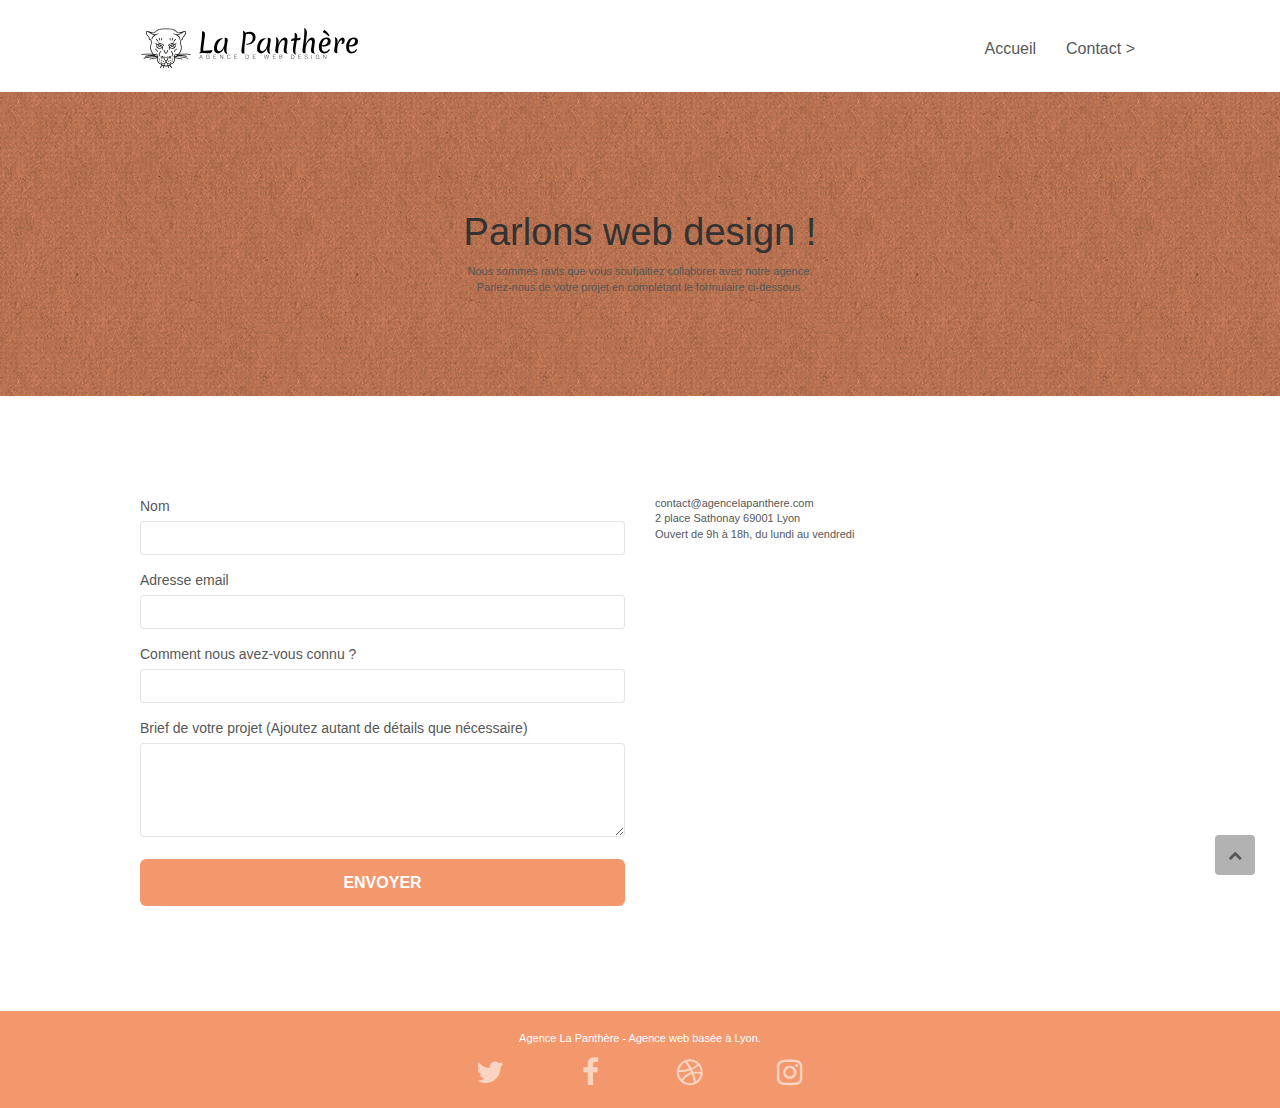
==== commit b9a32228: "changement alt photo , supression footer , background contrast , label dans input , le sroll top" ====
--- a/contact.html
+++ b/contact.html
@@ -39,7 +39,7 @@
 				<nav class="navbar row">
 					<div class="navbar-header">
 						<a class="navbar-brand" href="index.html"><img src="img/agence-la-panthere-monochrome.svg"
-								alt="atlanta web design logo" height="40" />
+								alt="logo de l'agence la panthere" height="40" />
 						</a>
 					</div>
 					<div class="collapse navbar-collapse navbar-1 special-dropdown-nav">
@@ -83,26 +83,20 @@
 						<form id="form_1" novalidate success-msg="Your message has been sent."
 							fail-msg="Sorry it seems that our mail server is not responding, Sorry for the inconvenience!">
 							<div class="form-group">
-								<label>
-									Nom
-								</label>
-								<input id="name" class="form-control" required />
+								<label for="name">Nom</label>
+								<input id="name" class="form-control" type="name" required />
 							</div>
 							<div class="form-group">
-								<label>
-									Adresse email
-								</label>
+								<label for="email">Adresse email</label>
 								<input id="email" class="form-control" type="email" required />
 							</div>
 							<div class="form-group">
-								<label>
-									Comment nous avez-vous connu ?
-								</label>
-								<input class="form-control" type="email" required id="input_504" />
+								<label for="input_504">Comment nous avez-vous connu ?</label>
+								<input id="input_504" class="form-control" type="text" required />
 							</div>
 							<div class="form-group">
-								<label>
-									Brief de votre projet (Ajoutez autant de détails que nécessaire)<br>
+								<label for="message">
+									Brief de votre projet (Ajoutez autant de détails que nécessaire)
 								</label><textarea id="message" class="form-control" rows="4" cols="50"
 									required></textarea>
 							</div>
@@ -124,8 +118,8 @@
 		<!-- bloc-7 END -->
 
 		<!-- ScrollToTop Button -->
-		<a class="bloc-button btn btn-d scrollToTop" onclick="scrollToTarget('1')"><span
-				class="fa fa-chevron-up"></span></a>
+		<div class="bloc-button btn btn-d scrollToTop" onclick="scrollToTarget('1')"><span
+				class="fa fa-chevron-up"></span></div>
 		<!-- ScrollToTop Button END-->
 
 
--- a/style.css
+++ b/style.css
@@ -523,7 +523,6 @@
     position: fixed;
     bottom: 20px;
     right: 20px;
-    opacity: 0;
     z-index: 500;
     transition: all .3s ease-in-out;
 }
@@ -760,7 +759,7 @@
 }
 
 .black-background {
-    background-color: rgba(165, 147, 99, 0.7);
+    background-color: rgba(27, 27, 27, 0.7);
     padding: 40px 40px 40px 40px;
 }
 
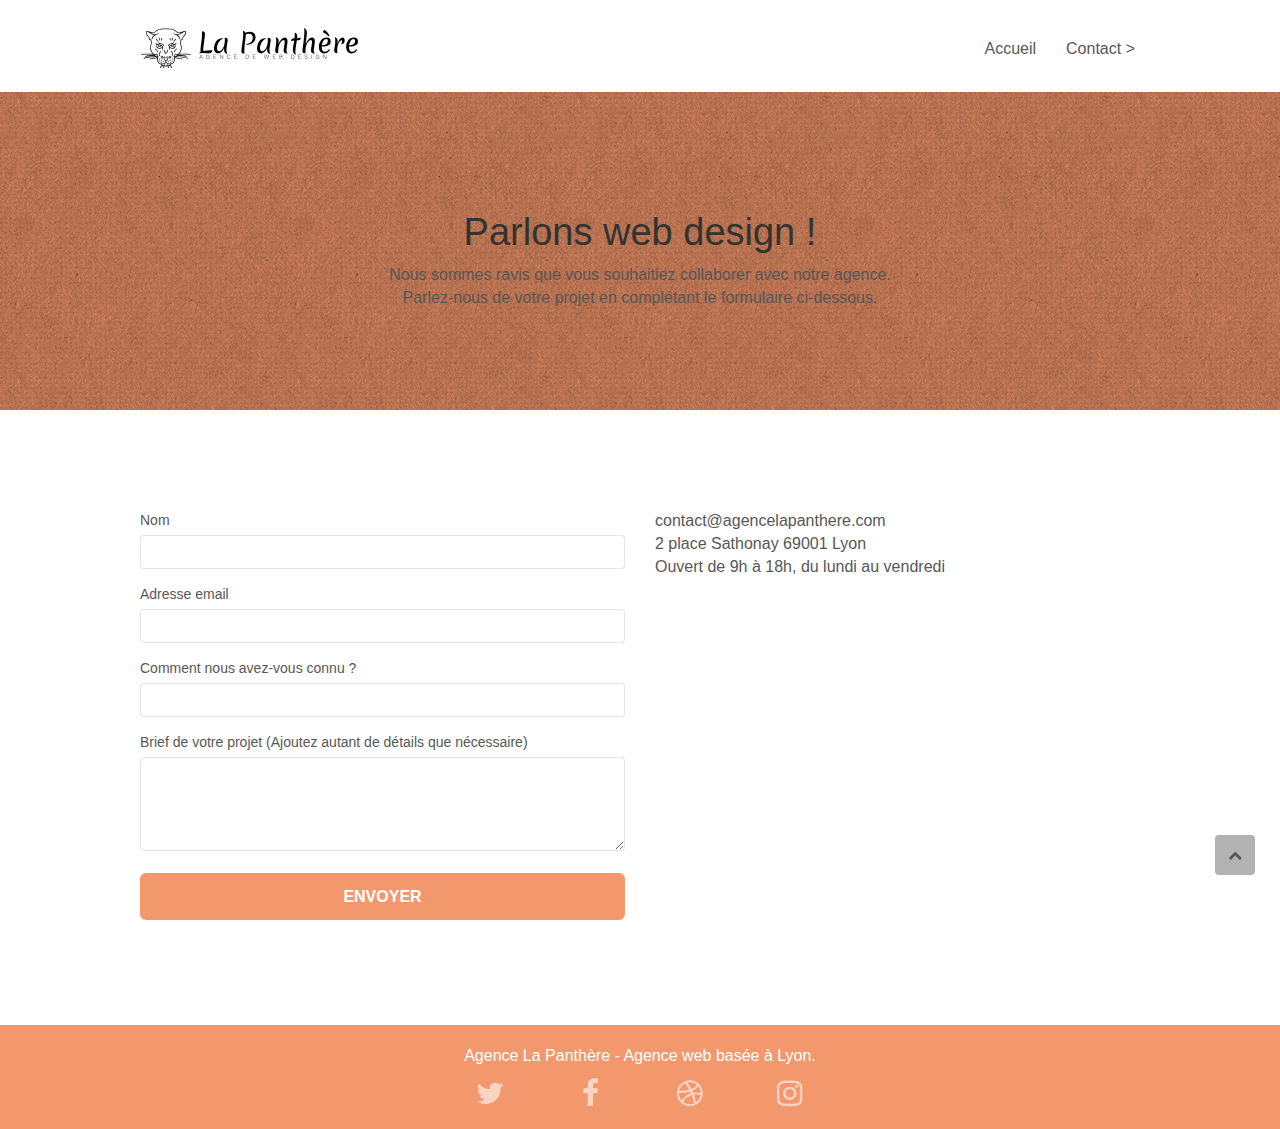
==== commit 92f9a3b3: "Changement commentaire , texte a la place d'image , taille police" ====
--- a/contact.html
+++ b/contact.html
@@ -33,7 +33,7 @@
 	<!-- Principal conteneur -->
 	<div class="page-container">
 
-		<!-- bloc-0 -->
+		<!-- Partie menu/navigation -->
 		<div class="bloc bgc-white l-bloc " id="bloc-0">
 			<div class="container bloc-sm">
 				<nav class="navbar row">
@@ -55,67 +55,71 @@
 				</nav>
 			</div>
 		</div>
-		<!-- bloc-0 END -->
+		<!-- fin menu/navigation -->
 
-		<!-- bloc-6 -->
-		<div class="bloc bg-dots-bg bg-repeat bgc-atomic-tangerine d-bloc bloc-bg-texture texture-paper" id="bloc-6">
-			<div class="container bloc-lg">
-				<div class="row">
-					<div class="col-sm-12">
-						<h1 class="text-center hero-bloc-text">
-							Parlons web design !
-						</h1>
-						<p class="text-center mg-lg tight-width-whitespace">
-							Nous sommes ravis que vous souhaitiez collaborer avec notre agence.<br>
-							Parlez-nous de votre projet en complétant le formulaire ci-dessous.
-						</p>
+		<!--  Partie "parlons design"-->
+		<main>
+			<div class="bloc bg-dots-bg bg-repeat bgc-atomic-tangerine d-bloc bloc-bg-texture texture-paper"
+				id="bloc-6">
+				<div class="container bloc-lg">
+					<div class="row">
+						<div class="col-sm-12">
+							<h1 class="text-center hero-bloc-text">
+								Parlons web design !
+							</h1>
+							<p class="text-center mg-lg tight-width-whitespace">
+								Nous sommes ravis que vous souhaitiez collaborer avec notre agence.<br>
+								Parlez-nous de votre projet en complétant le formulaire ci-dessous.
+							</p>
+						</div>
 					</div>
 				</div>
 			</div>
-		</div>
-		<!-- bloc-6 END -->
+			<!-- fin "parlons design" -->
 
-		<!-- bloc-7 -->
-		<div class="bloc bgc-white l-bloc" id="bloc-7">
-			<div class="container bloc-lg">
-				<div class="row">
-					<div class="col-sm-6">
-						<form id="form_1" novalidate success-msg="Your message has been sent."
-							fail-msg="Sorry it seems that our mail server is not responding, Sorry for the inconvenience!">
-							<div class="form-group">
-								<label for="name">Nom</label>
-								<input id="name" class="form-control" type="name" required />
-							</div>
-							<div class="form-group">
-								<label for="email">Adresse email</label>
-								<input id="email" class="form-control" type="email" required />
-							</div>
-							<div class="form-group">
-								<label for="input_504">Comment nous avez-vous connu ?</label>
-								<input id="input_504" class="form-control" type="text" required />
-							</div>
-							<div class="form-group">
-								<label for="message">
-									Brief de votre projet (Ajoutez autant de détails que nécessaire)
-								</label><textarea id="message" class="form-control" rows="4" cols="50"
-									required></textarea>
-							</div>
-							<button class="bloc-button btn btn-lg btn-block cta-hero btn-atomic-tangerine"
-								type="submit">
-								Envoyer
-							</button>
-						</form>
-					</div>
-					<div class="col-sm-6">
-						<p>
-							contact@agencelapanthere.com<br>2 place Sathonay 69001 Lyon<br>Ouvert de 9h à 18h, du lundi
-							au vendredi<br>
-						</p>
+			<!-- Formulaire de contact -->
+			<div class="bloc bgc-white l-bloc" id="bloc-7">
+				<div class="container bloc-lg">
+					<div class="row">
+						<div class="col-sm-6">
+							<form id="form_1" novalidate success-msg="Your message has been sent."
+								fail-msg="Sorry it seems that our mail server is not responding, Sorry for the inconvenience!">
+								<div class="form-group">
+									<label for="name">Nom</label>
+									<input id="name" class="form-control" type="text" required />
+								</div>
+								<div class="form-group">
+									<label for="email">Adresse email</label>
+									<input id="email" class="form-control" type="email" required />
+								</div>
+								<div class="form-group">
+									<label for="input_504">Comment nous avez-vous connu ?</label>
+									<input id="input_504" class="form-control" type="text" required />
+								</div>
+								<div class="form-group">
+									<label for="message">
+										Brief de votre projet (Ajoutez autant de détails que nécessaire)
+									</label><textarea id="message" class="form-control" rows="4" cols="50"
+										required></textarea>
+								</div>
+								<button class="bloc-button btn btn-lg btn-block cta-hero btn-atomic-tangerine"
+									type="submit">
+									Envoyer
+								</button>
+							</form>
+						</div>
+						<div class="col-sm-6">
+							<p>
+								contact@agencelapanthere.com<br>2 place Sathonay 69001 Lyon<br>Ouvert de 9h à 18h, du
+								lundi
+								au vendredi<br>
+							</p>
+						</div>
 					</div>
 				</div>
 			</div>
-		</div>
-		<!-- bloc-7 END -->
+		</main>
+		<!-- Fin formulaire de contact -->
 
 		<!-- ScrollToTop Button -->
 		<div class="bloc-button btn btn-d scrollToTop" onclick="scrollToTarget('1')"><span
@@ -123,42 +127,47 @@
 		<!-- ScrollToTop Button END-->
 
 
-		<!-- Footer - bloc-8 -->
-		<div class="bloc bgc-atomic-tangerine d-bloc" id="bloc-8">
-			<div class="container bloc-sm">
-				<div class="row">
-					<div class="col-sm-12">
-						<p class="text-center white">
-							Agence La Panthère - Agence web basée à Lyon.<br>
-						</p>
-						<div class="row row-no-gutters social">
-							<div class="col-sm-3">
-								<div class="text-center">
-									<a class="social" href="index.html"><span class="fa fa-twitter icon-md"></span></a>
+		<!-- Footer -->
+		<footer>
+			<div class="bloc bgc-atomic-tangerine d-bloc" id="bloc-8">
+				<div class="container bloc-sm">
+					<div class="row">
+						<div class="col-sm-12">
+							<p class="text-center white">
+								Agence La Panthère - Agence web basée à Lyon.
+							</p>
+							<div class="row row-no-gutters social">
+								<div class="col-sm-3">
+									<div class="text-center">
+										<a class="social" href="index.html"><span
+												class="fa fa-twitter icon-md"></span></a>
+									</div>
 								</div>
-							</div>
-							<div class="col-sm-3">
-								<div class="text-center">
-									<a class="social" href="index.html"><span class="fa fa-facebook icon-md"></span></a>
+								<div class="col-sm-3">
+									<div class="text-center">
+										<a class="social" href="index.html"><span
+												class="fa fa-facebook icon-md"></span></a>
+									</div>
 								</div>
-							</div>
-							<div class="col-sm-3">
-								<div class="text-center">
-									<a class="social" href="index.html"><span class="fa fa-dribbble icon-md"></span></a>
+								<div class="col-sm-3">
+									<div class="text-center">
+										<a class="social" href="index.html"><span
+												class="fa fa-dribbble icon-md"></span></a>
+									</div>
 								</div>
-							</div>
-							<div class="col-sm-3">
-								<div class="text-center">
-									<a class="social" href="index.html"><span
-											class="fa fa-instagram icon-md"></span></a>
+								<div class="col-sm-3">
+									<div class="text-center">
+										<a class="social" href="index.html"><span
+												class="fa fa-instagram icon-md"></span></a>
+									</div>
 								</div>
 							</div>
 						</div>
 					</div>
 				</div>
 			</div>
-		</div>
-		<!-- Footer - bloc-8 END -->
+		</footer>
+		<!-- Fin Footer  -->
 
 	</div>
 	<!-- Principal conteneur END -->
--- a/style.css
+++ b/style.css
@@ -683,7 +683,7 @@
 }
 
 p {
-    font-size: 11px;
+    font-size: 16px;
 }
 
 .tight-width-whitespace {
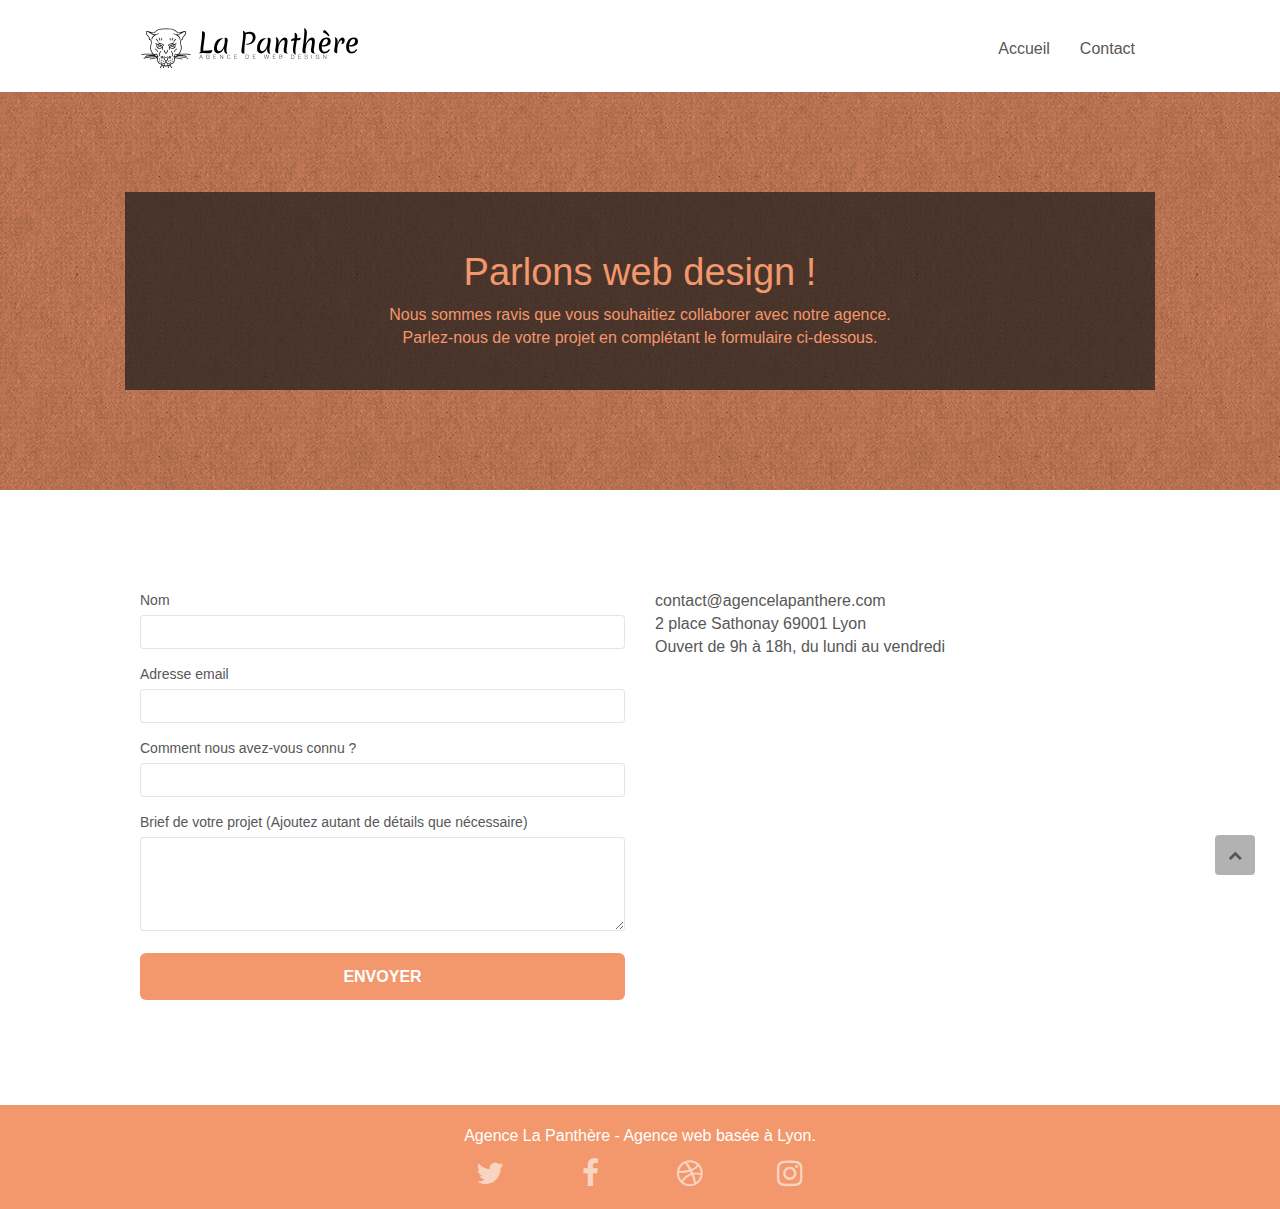
==== commit 1f3826d9: "Modif couleur et menu burger" ====
--- a/contact.html
+++ b/contact.html
@@ -41,6 +41,11 @@
 						<a class="navbar-brand" href="index.html"><img src="img/agence-la-panthere-monochrome.svg"
 								alt="logo de l'agence la panthere" height="40" />
 						</a>
+						<button id="nav-toggle" type="button" class="ui-navbar-toggle navbar-toggle"
+							data-toggle="collapse" data-target=".navbar-1">
+							<span class="sr-only">Toggle navigation</span><span class="icon-bar"></span><span
+								class="icon-bar"></span><span class="icon-bar"></span>
+						</button>
 					</div>
 					<div class="collapse navbar-collapse navbar-1 special-dropdown-nav">
 						<ul class="site-navigation nav navbar-nav">
@@ -48,7 +53,7 @@
 								<a href="index.html">Accueil</a>
 							</li>
 							<li>
-								<a href="contact.html">Contact &gt;</a>
+								<a href="contact.html">Contact</a>
 							</li>
 						</ul>
 					</div>
@@ -63,11 +68,11 @@
 				id="bloc-6">
 				<div class="container bloc-lg">
 					<div class="row">
-						<div class="col-sm-12">
-							<h1 class="text-center hero-bloc-text">
+						<div class="col-sm-12 black-background tc-white">
+							<h1 class="text-center hero-bloc-text tc-white">
 								Parlons web design !
 							</h1>
-							<p class="text-center mg-lg tight-width-whitespace">
+							<p class="text-center mg-lg tight-width-whitespace tc-white">
 								Nous sommes ravis que vous souhaitiez collaborer avec notre agence.<br>
 								Parlez-nous de votre projet en complétant le formulaire ci-dessous.
 							</p>
--- a/style.css
+++ b/style.css
@@ -362,6 +362,10 @@
     z-index: 2;
 }
 
+.site-navigation a:hover {
+    color: #F3976C !important;
+}
+
 @media (min-width: 768px) {
     .site-navigation {
         position: absolute;
@@ -856,13 +860,13 @@
     }
 }
 
-@media only screen and (min-device-width: 768px) and (max-device-width: 1024px) and (orientation: landscape) {
+@media only screen and (min-width: 768px) and (max-width: 1024px) and (orientation: landscape) {
     .b-parallax {
         background-attachment: scroll;
     }
 }
 
-@media only screen and (min-device-width: 1024px) and (max-device-width: 1366px) and (-webkit-min-device-pixel-ratio: 1.5) {
+@media only screen and (min-width: 1024px) and (max-width: 1366px) and (-webkit-min-device-pixel-ratio: 1.5) {
     .b-parallax {
         background-attachment: scroll;
     }
@@ -883,11 +887,6 @@
         position: relative;
     }
 
-    .bloc {
-        padding-left: constant(safe-area-inset-left);
-        padding-right: constant(safe-area-inset-right);
-    }
-
     .bloc-group,
     .bloc-group .bloc {
         display: block;
@@ -897,8 +896,7 @@
     .bloc-fill-screen .fill-bloc-top-edge,
     .bloc-fill-screen .fill-bloc-bottom-edge {
         padding: 0 20px;
-        padding-left: constant(safe-area-inset-left);
-        padding-right: constant(safe-area-inset-right);
+
     }
 }
 
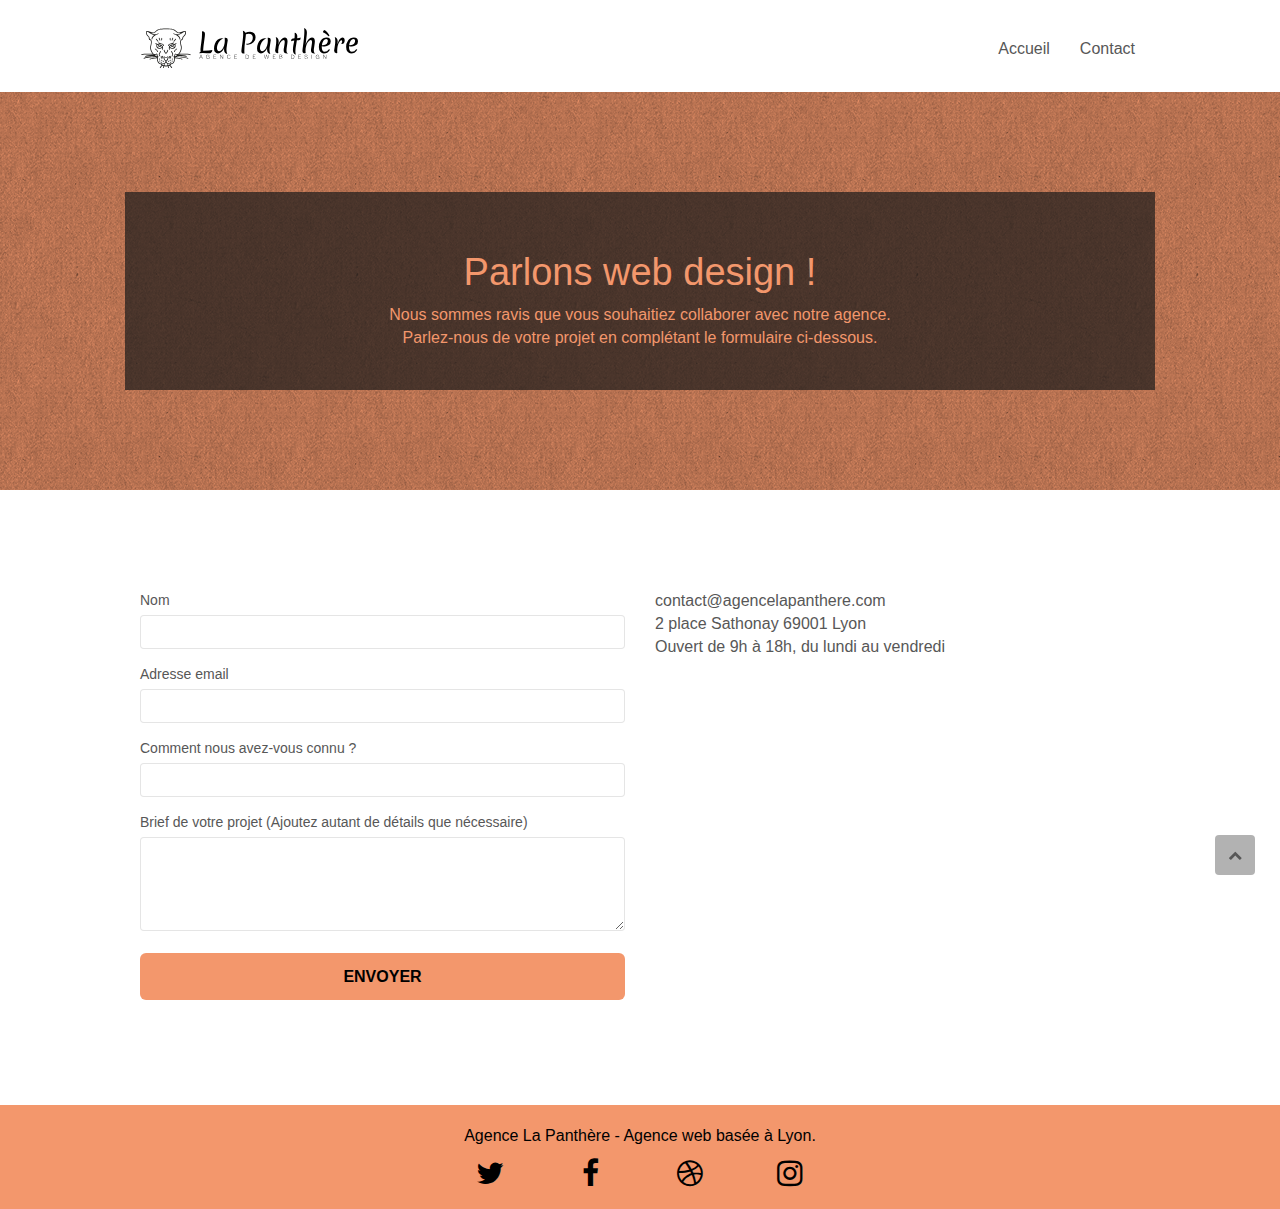
==== commit 767286b5: "changement image , couleur footer , balise sémantique" ====
--- a/contact.html
+++ b/contact.html
@@ -32,34 +32,35 @@
 <body>
 	<!-- Principal conteneur -->
 	<div class="page-container">
-
 		<!-- Partie menu/navigation -->
-		<div class="bloc bgc-white l-bloc " id="bloc-0">
-			<div class="container bloc-sm">
-				<nav class="navbar row">
-					<div class="navbar-header">
-						<a class="navbar-brand" href="index.html"><img src="img/agence-la-panthere-monochrome.svg"
-								alt="logo de l'agence la panthere" height="40" />
-						</a>
-						<button id="nav-toggle" type="button" class="ui-navbar-toggle navbar-toggle"
-							data-toggle="collapse" data-target=".navbar-1">
-							<span class="sr-only">Toggle navigation</span><span class="icon-bar"></span><span
-								class="icon-bar"></span><span class="icon-bar"></span>
-						</button>
-					</div>
-					<div class="collapse navbar-collapse navbar-1 special-dropdown-nav">
-						<ul class="site-navigation nav navbar-nav">
-							<li>
-								<a href="index.html">Accueil</a>
-							</li>
-							<li>
-								<a href="contact.html">Contact</a>
-							</li>
-						</ul>
-					</div>
-				</nav>
+		<header>
+			<div class="bloc bgc-white l-bloc " id="bloc-0">
+				<div class="container bloc-sm">
+					<nav class="navbar row">
+						<div class="navbar-header">
+							<a class="navbar-brand" href="index.html"><img src="img/agence-la-panthere-monochrome.svg"
+									alt="logo de l'agence la panthere" height="40" />
+							</a>
+							<button id="nav-toggle" type="button" class="ui-navbar-toggle navbar-toggle"
+								data-toggle="collapse" data-target=".navbar-1">
+								<span class="sr-only">Toggle navigation</span><span class="icon-bar"></span><span
+									class="icon-bar"></span><span class="icon-bar"></span>
+							</button>
+						</div>
+						<div class="collapse navbar-collapse navbar-1 special-dropdown-nav">
+							<ul class="site-navigation nav navbar-nav">
+								<li>
+									<a href="index.html">Accueil</a>
+								</li>
+								<li>
+									<a href="contact.html">Contact</a>
+								</li>
+							</ul>
+						</div>
+					</nav>
+				</div>
 			</div>
-		</div>
+		</header>
 		<!-- fin menu/navigation -->
 
 		<!--  Partie "parlons design"-->
@@ -104,10 +105,10 @@
 								<div class="form-group">
 									<label for="message">
 										Brief de votre projet (Ajoutez autant de détails que nécessaire)
-									</label><textarea id="message" class="form-control" rows="4" cols="50"
-										required></textarea>
+									</label>
+									<textarea id="message" class="form-control" rows="4" cols="50" required></textarea>
 								</div>
-								<button class="bloc-button btn btn-lg btn-block cta-hero btn-atomic-tangerine"
+								<button class="bloc-button btn btn-lg btn-block cta-hero btn-atomic-tangerine black"
 									type="submit">
 									Envoyer
 								</button>
@@ -138,32 +139,32 @@
 				<div class="container bloc-sm">
 					<div class="row">
 						<div class="col-sm-12">
-							<p class="text-center white">
+							<p class="text-center black">
 								Agence La Panthère - Agence web basée à Lyon.
 							</p>
 							<div class="row row-no-gutters social">
 								<div class="col-sm-3">
 									<div class="text-center">
-										<a class="social" href="index.html"><span
-												class="fa fa-twitter icon-md"></span></a>
+										<a class="social" aria-label="twitter" href="index.html"><span
+												class="fa fa-twitter icon-md black"></span></a>
 									</div>
 								</div>
 								<div class="col-sm-3">
 									<div class="text-center">
-										<a class="social" href="index.html"><span
-												class="fa fa-facebook icon-md"></span></a>
+										<a class="social" aria-label="facebook" href="index.html"><span
+												class="fa fa-facebook icon-md black"></span></a>
 									</div>
 								</div>
 								<div class="col-sm-3">
 									<div class="text-center">
-										<a class="social" href="index.html"><span
-												class="fa fa-dribbble icon-md"></span></a>
+										<a class="social" aria-label="dribbble" href="index.html"><span
+												class="fa fa-dribbble icon-md black"></span></a>
 									</div>
 								</div>
 								<div class="col-sm-3">
 									<div class="text-center">
-										<a class="social" href="index.html"><span
-												class="fa fa-instagram icon-md"></span></a>
+										<a class="social" aria-label="instagram" href="index.html"><span
+												class="fa fa-instagram icon-md black"></span></a>
 									</div>
 								</div>
 							</div>
--- a/style.css
+++ b/style.css
@@ -150,7 +150,7 @@
 .d-bloc h5 a:hover,
 .d-bloc h6 a:hover,
 .d-bloc p a:hover {
-    color: rgba(255, 255, 255, 1);
+    color: rgba(255, 255, 255, 1) !important;
 }
 
 .d-bloc .navbar-toggle .icon-bar {
@@ -749,6 +749,10 @@
     color: #FFFFFF !important;
 }
 
+.black {
+    color: #000000 !important;
+}
+
 .portfolio-thumb {
     margin-bottom: 24px;
 }
@@ -790,7 +794,6 @@
 
 .btn-atomic-tangerine {
     background: #F3976C;
-    color: #FFFFFF !important;
 }
 
 .btn-atomic-tangerine:hover {
@@ -832,7 +835,7 @@
 }
 
 .bg-presentation {
-    background-image: url("img/image-de-presentation.bmp");
+    background-image: url("img/image-presentation.jpg");
 }
 
 @media (max-width: 1024px) {
